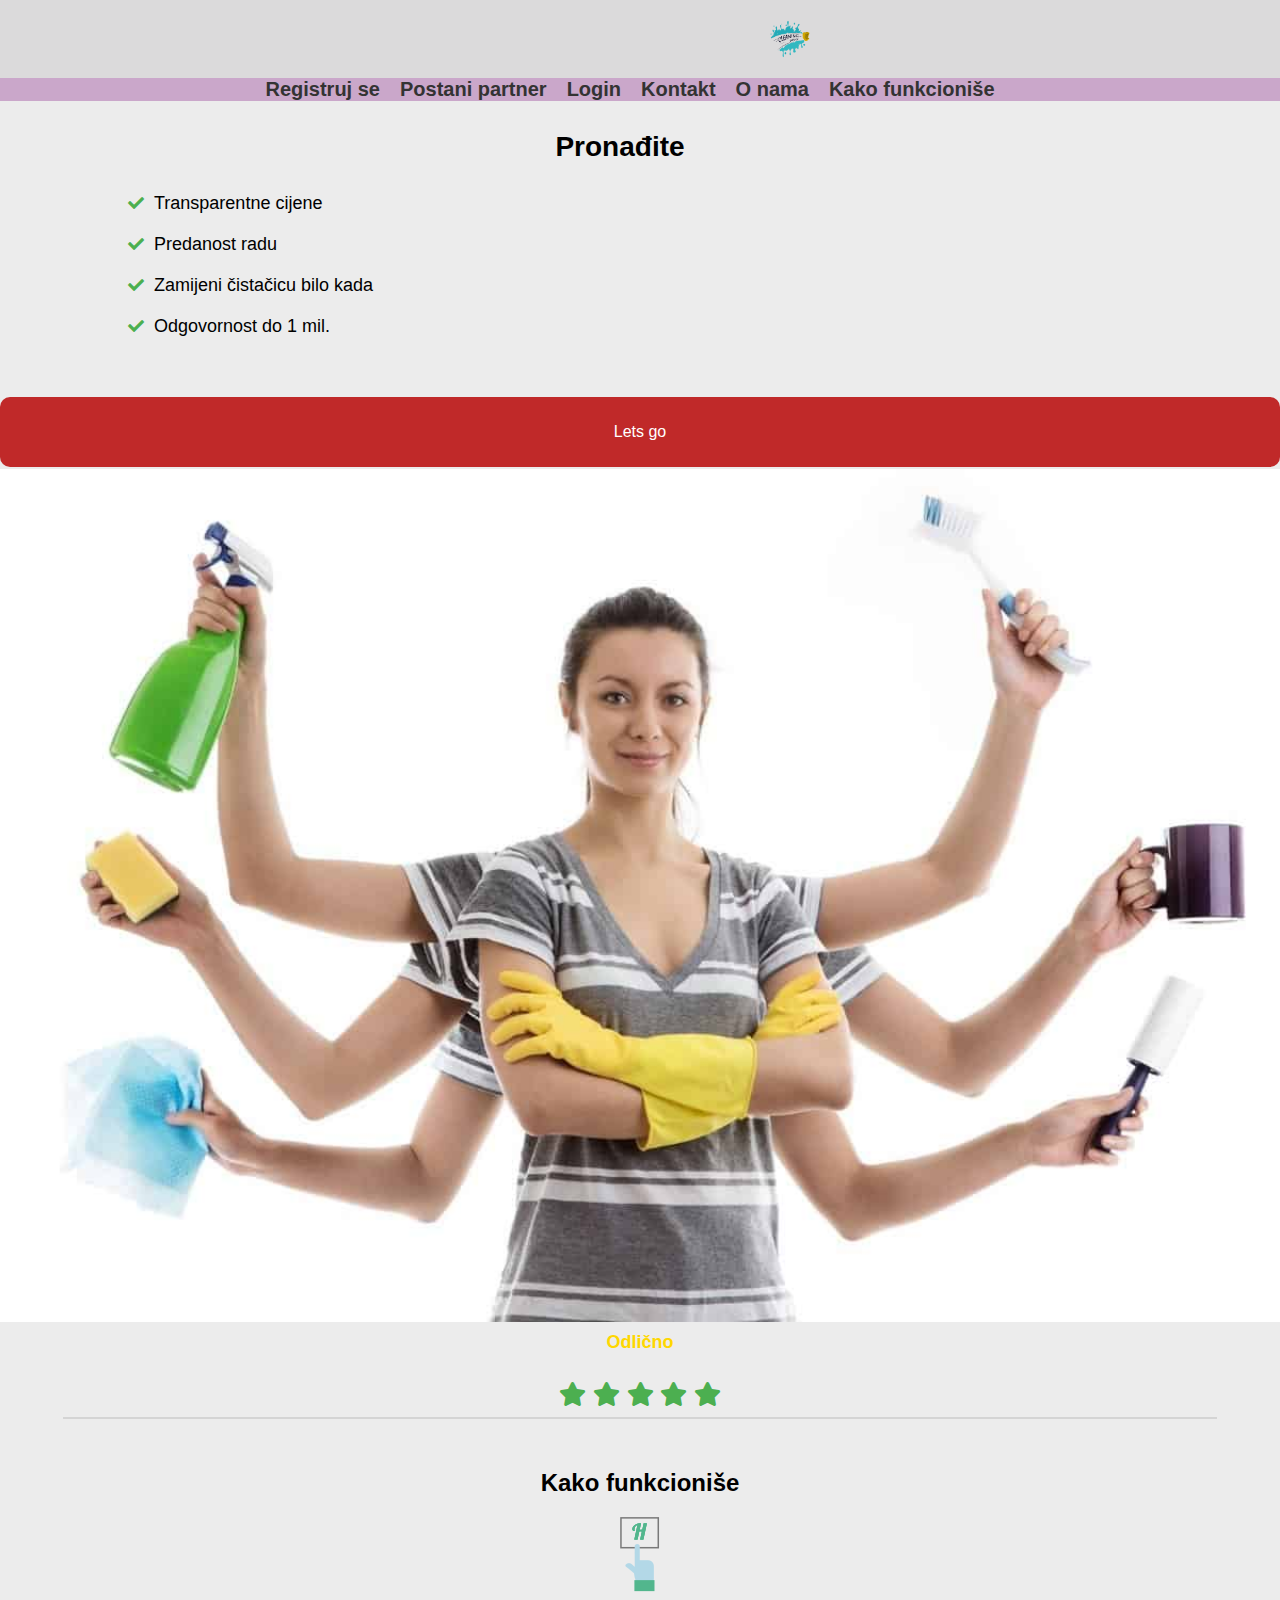
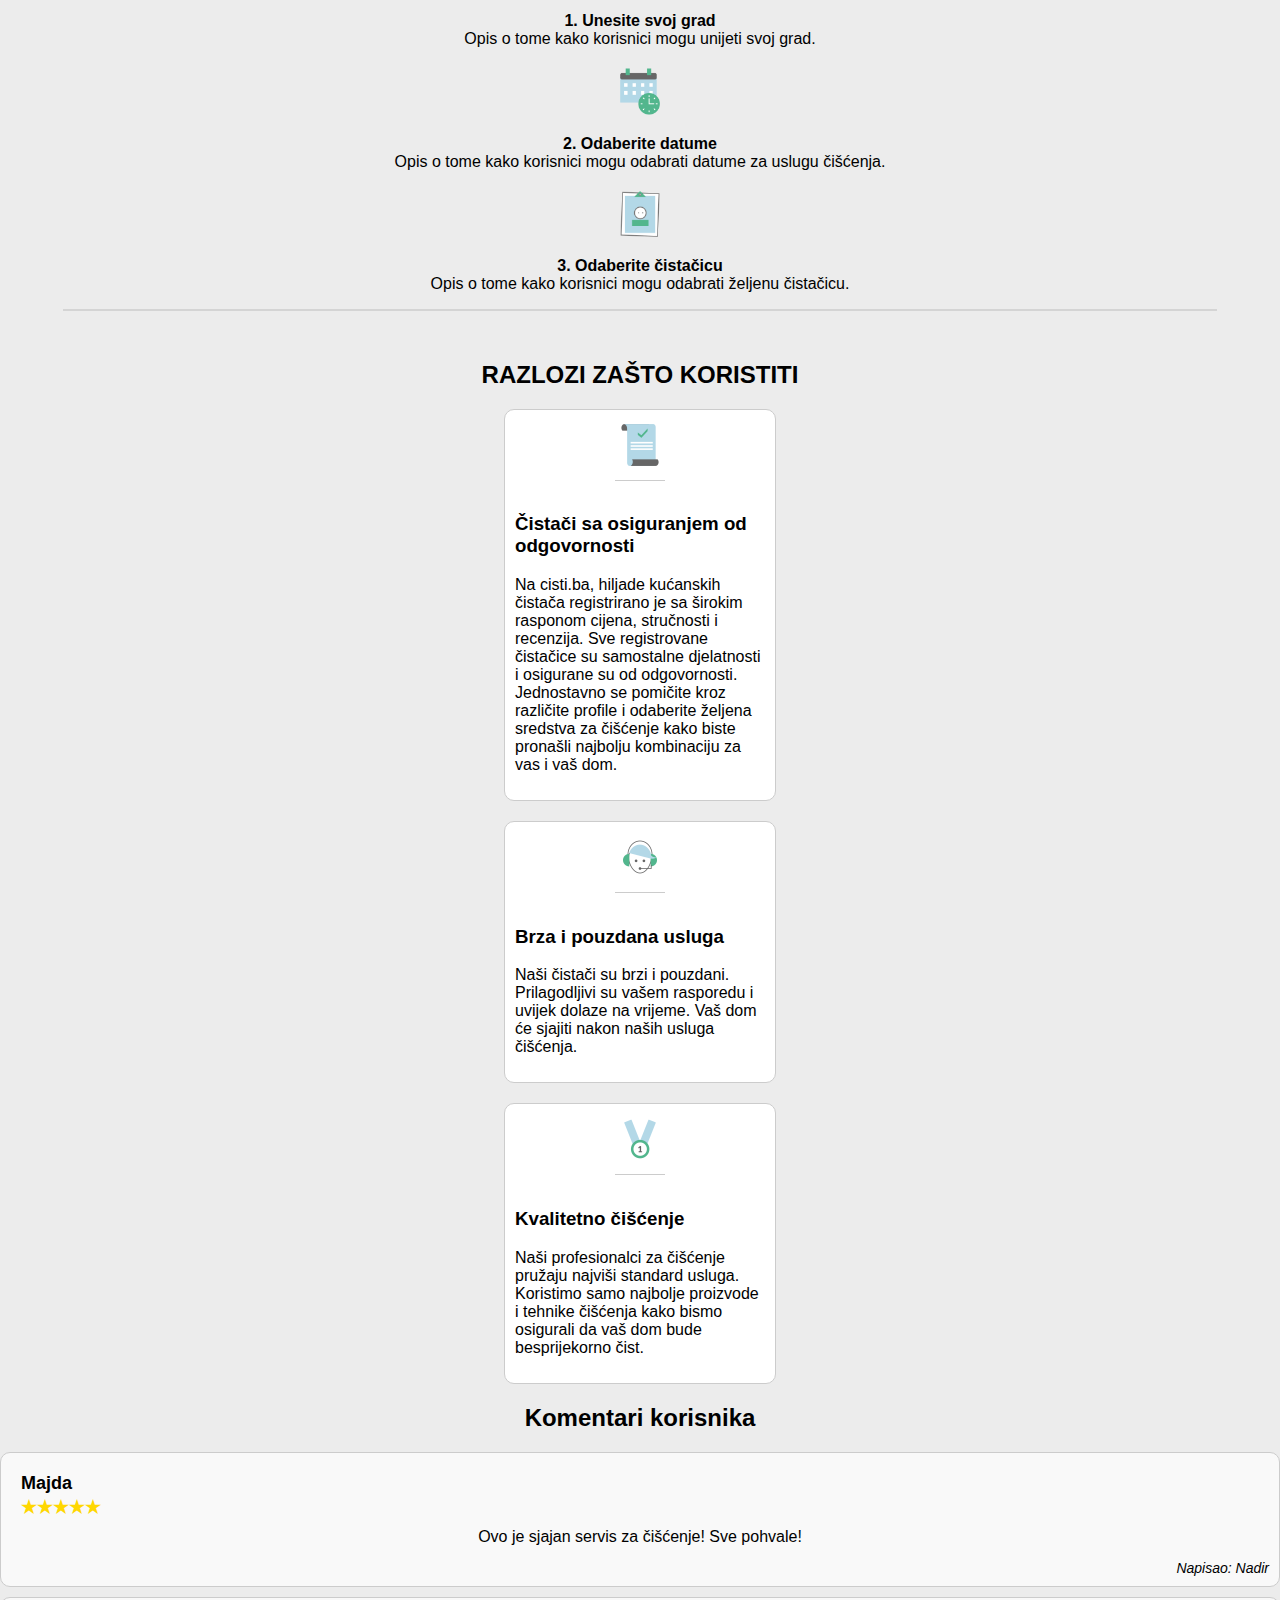
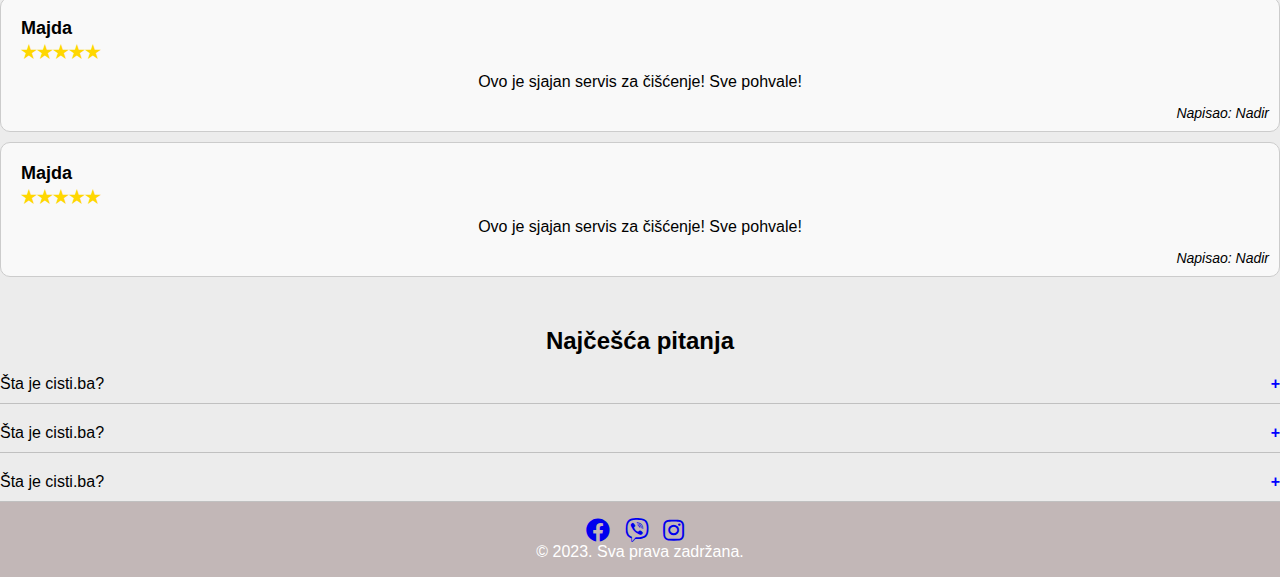
==== index.html @ 2d7dd2e0 "Add files via upload" ====
<!DOCTYPE html>
<html lang="hr">
<head>
    <meta charset="UTF-8">
    <meta name="viewport" content="width=device-width, initial-scale=1.0">
    <title>Prodaja</title>
    <link rel="stylesheet" href="style.css">
    <link rel="stylesheet" href="https://cdnjs.cloudflare.com/ajax/libs/font-awesome/5.15.3/css/all.min.css">
    <script src="index.js"></script>



</head>
<body>
    <header>
        <div class="logo">
            <img src="images/logo.png" alt="Logo ">
        </div>
        <div class="menu-toggle">
            <div class="menu-line"></div>
            <div class="menu-line"></div>
            <div class="menu-line"></div>
        </div>
    </header>

    <nav class="menu">         
        <ul>
            <li><a href="registracija.html">Registruj se</a></li>
            <li><a href="#">Postani partner</a></li>
            <li><a href="#">Login</a></li>
            <li><a href="#">Kontakt</a></li>
            <li><a href="#">O nama</a></li>
            <li><a href="#">Kako funkcioniše</a></li>
            <!-- Dodajte ostale opcije menija ovdje -->
        </ul>
    </nav>

<!-- Dodajte ovo ispod vašeg navigacijskog menija u vašem index.html fajlu -->

<!-- Dodajte ovo ispod vašeg navigacijskog menija u vašem index.html fajlu -->

<main class="main-content">
    <div class="container">
        <h1 class="main-title">Pronađite </h1>
        <div class="checkmarks">
            <div class="checkmark">
                <i class="fas fa-check"></i>
                <span>Transparentne cijene</span>
            </div>
            <div class="checkmark">
                <i class="fas fa-check"></i>
                <span>Predanost radu</span>
            </div>
            <div class="checkmark">
                <i class="fas fa-check"></i>
                <span>Zamijeni čistačicu bilo kada</span>
            </div>
            <div class="checkmark">
                <i class="fas fa-check"></i>
                <span>Odgovornost do 1 mil.</span>
            </div>
        </div>
    </div>
</main>


<!-- Dodajte ovo ispod ocjene u vašem index.html fajlu -->

<div class="red-box">
    <p>Lets go</p>
</div>


<!-- Dodajte ovo ispod vaših checkmarkova u vašem index.html fajlu -->

<div class="rating">
    <img src="images/1.jpg" alt="Ocjena">
    <p class="rating-text">Odlično</p>
    <div class="stars">
        <i class="fas fa-star"></i>
        <i class="fas fa-star"></i>
        <i class="fas fa-star"></i>
        <i class="fas fa-star"></i>
        <i class="fas fa-star"></i>
    </div>
</div>

<hr style="border: 1px solid rgb(212, 212, 212); width: 90%;">

<section class="how-it-works">
    <h2>Kako funkcioniše</h2>

    <div class="step">
        <img src="images/point_color.png" alt="Slika 1">
        <p><strong>1. Unesite svoj grad</strong><br>Opis o tome kako korisnici mogu unijeti svoj grad.</p>
    </div>

    <div class="step">
        <img src="images/callendar_color.png" alt="Slika 2">
        <p><strong>2. Odaberite datume</strong><br>Opis o tome kako korisnici mogu odabrati datume za uslugu čišćenja.</p>
    </div>

    <div class="step">
        <img src="images/provider_card_color.png" alt="Slika 3">
        <p><strong>3. Odaberite čistačicu</strong><br>Opis o tome kako korisnici mogu odabrati željenu čistačicu.</p>
    </div>
</section>

<hr style="border: 1px solid rgb(212, 212, 212); width: 90%;">


<section class="reasons-to-use">
    <h2>RAZLOZI ZAŠTO KORISTITI</h2>

    <div class="reason-box">
        <img src="images/100x100_trust_icons-02.png" alt="Slika 1">
        <div class="reason-text">
            <h3>Čistači sa osiguranjem od odgovornosti</h3>
            <p>Na cisti.ba, hiljade kućanskih čistača registrirano je sa širokim rasponom cijena, stručnosti i recenzija. Sve registrovane čistačice su samostalne djelatnosti i osigurane su od odgovornosti. Jednostavno se pomičite kroz različite profile i odaberite željena sredstva za čišćenje kako biste pronašli najbolju kombinaciju za vas i vaš dom.</p>
        </div>
    </div>

    <div class="reason-box">
        <img src="images/100x100_trust_icons-07.png" alt="Slika 2">
        <div class="reason-text">
            <h3>Brza i pouzdana usluga</h3>
            <p>Naši čistači su brzi i pouzdani. Prilagodljivi su vašem rasporedu i uvijek dolaze na vrijeme. Vaš dom će sjajiti nakon naših usluga čišćenja.</p>
        </div>
    </div>

    <div class="reason-box">
        <img src="images/100x100_trust_icons-08.png" alt="Slika 3">
        <div class="reason-text">
            <h3>Kvalitetno čišćenje</h3>
            <p>Naši profesionalci za čišćenje pružaju najviši standard usluga. Koristimo samo najbolje proizvode i tehnike čišćenja kako bismo osigurali da vaš dom bude besprijekorno čist.</p>
        </div>
    </div>
</section>


<section class="user-comments">
    <h2>Komentari korisnika</h2>
    <div class="comment-box">
        <div class="user-info">
            <div class="user-name">
                <span>Majda</span>
                <div class="rating">★★★★★</div>
            </div>
            <div class="written-by">Napisao: Nadir</div>
        </div>
        <div class="user-comment">
            Ovo je sjajan servis za čišćenje! Sve pohvale!
        </div>
    </div>
    <div class="comment-box">
        <div class="user-info">
            <div class="user-name">
                <span>Majda</span>
                <div class="rating">★★★★★</div>
            </div>
            <div class="written-by">Napisao: Nadir</div>
        </div>
        <div class="user-comment">
            Ovo je sjajan servis za čišćenje! Sve pohvale!
        </div>
    </div>
    <div class="comment-box">
        <div class="user-info">
            <div class="user-name">
                <span>Majda</span>
                <div class="rating">★★★★★</div>
            </div>
            <div class="written-by">Napisao: Nadir</div>
        </div>
        <div class="user-comment">
            Ovo je sjajan servis za čišćenje! Sve pohvale!
        </div>
    </div>
</section>


<section class="faq-section">
    <h2>Najčešća pitanja</h2>
    <div class="faq-item">
        <div class="question">
            <span class="question-text">Šta je cisti.ba?</span>
            <span class="toggle">+</span>
        </div>
        <div class="answer">
            Cisti.ba je online platforma koja povezuje korisnike sa profesionalnim čistačicama. Naš cilj je olakšati proces pronalaženja pouzdanih i kvalifikovanih čistačica za vaš dom ili poslovni prostor.
        </div>
    </div>

    <div class="faq-item">
        <div class="question">
            <span class="question-text">Šta je cisti.ba?</span>
            <span class="toggle">+</span>
        </div>
        <div class="answer">
            Cisti.ba je online platforma koja povezuje korisnike sa profesionalnim čistačicama. Naš cilj je olakšati proces pronalaženja pouzdanih i kvalifikovanih čistačica za vaš dom ili poslovni prostor.
        </div>
    </div>

    <div class="faq-item">
        <div class="question">
            <span class="question-text">Šta je cisti.ba?</span>
            <span class="toggle">+</span>
        </div>
        <div class="answer">
            Cisti.ba je online platforma koja povezuje korisnike sa profesionalnim čistačicama. Naš cilj je olakšati proces pronalaženja pouzdanih i kvalifikovanih čistačica za vaš dom ili poslovni prostor.
        </div>
    </div>
    <!-- Dodajte još FAQ stavki po istom obrascu -->
</section>


    <footer class="footer">
        <div class="footer-content">
            <div class="social-icons">
                <a href="#"><i class="fab fa-facebook"></i></a>
                <a href="#"><i class="fab fa-viber"></i></a>
                <a href="#"><i class="fab fa-instagram"></i></a>
              </div>
              
            <div class="copyright">
                &copy; 2023. Sva prava zadržana.
            </div>
        </div>
    </footer>
    



</body>
</html>
---- style.css ----
body {
    font-family: Arial, sans-serif;
    margin: 0;
    padding: 0;
    background-color: #ececec;
}

.container {
    width: 80%;
    margin: 0 auto;
}

/* Stil za HEADER */
header {
    background-color: #dbdadb; /* Boja pozadine */
    display: flex;
    justify-content: space-between;
    align-items: center;
    padding: 20px;
    box-shadow: 0 2px 5px rgba(0, 0, 0, 0.1); /* Sjena ispod headera */
}

/* Stil za logo */
.logo img {
    width: 40px; /* Prilagodite veličinu vašem logotipu */
}

/* Stil za logo samo na desktop verziji */
@media (min-width: 768px) {
    .logo img {
        display: block; /* Postavite sliku da bude blok-element */
        margin-left: 750px; /* Centriraj sliku horizontalno */
    }
}

/* FOOTER */
footer {
    background: #c2b7b7;
    color: white;
    text-align: center;
    padding: 1rem 0;
    width: 100%;
    clear: both; /* Dodajte clear property kako biste spriječili preklapanje sa sadržajem */
}

/* Postavite željenu veličinu ikonica */
.social-icons a img {
    width: 24px;
    height: 24px;
    margin: 0 8px;
}

/* Centriraj tekst i ikonice unutar footera */
.footer-content {
    text-align: center;
}

/* Povećajte veličinu i postavite crnu boju za Font Awesome ikone */
.social-icons a i {
    font-size: 24px;
    margin-right: 10px;
}



/* Stil za LOGO samo na desktop verziji */
@media (min-width: 768px) {
    .logo img {
        display: block; /* Postavite sliku da bude blok-element */
        margin-left: 750px; /* Centriraj sliku horizontalno */
    }
}

/* Stil za ikonu za otvaranje menija MENI */
.menu-toggle {
    display: none; /* Početno sakrijte ikonu na većim ekranima */
    flex-direction: column;
    cursor: pointer;
}

.menu-line {
    width: 25px;
    height: 3px;
    background-color: #333; /* Boja linija */
    margin: 3px 0;
}

/* Stil za navigacijski meni */
.menu {
    display: flex;
    align-items: center;
    background-color: rgb(202, 167, 202);
}

.menu ul {
    list-style: none;
    padding: 0;
    margin: 0;
    display: flex;
    flex-direction: column; /* Dodajte ovu liniju kako biste postavili smjer na "column" */
    font-size: 20px;
}

.menu li {
    margin-right: 20px; /* Razmak između opcija menija */
}

.menu a {
    text-decoration: none;
    color: #333; /* Boja teksta */
    font-weight: bold;
    transition: color 0.3s ease; /* Animacija promjene boje teksta */
}

.menu a:hover {
    color: #ff6600; /* Boja teksta prilikom prelaska mišem */
}


/* Stil za MENI na desktop uređaju */
@media (min-width: 768px) {
    .menu {
        display: flex;
        justify-content: center; /* Centrirajte stavke menija horizontalno */
    }

    .menu ul {
        display: flex;
        flex-direction: row; /* Postavite smjer na "row" da stavke menija budu jedna pored druge */
    }

    .menu li {
        margin-right: 20px; /* Razmak između stavki menija na desktop verziji */
        margin-bottom: 0; /* Uklonite razmak s donje strane stavki menija na desktop verziji */
    }
}


/* Stil za MENI na mobilnim uređajima */
@media (max-width: 768px) {
    .menu-toggle {
        display: flex;
        justify-content: flex-end; /* Pomerite ikonu menija s desne strane */
    }

    /* Stil za MENI koji se otvara */
    .menu {
        display: none;
        position: fixed; /* Fiksirajte meni na ekranu */
        top: 60px;
        left: 0;
        width: 100%;
        height: 100%;
        background-image: linear-gradient(to left, rgba(255, 255, 255, 1) 70%, rgba(196, 196, 196, 0.6) 30%);
    
        z-index: 9999; /* Postavite viši z-index da prekrije sve ostalo */
        flex-direction: column;
        align-items: flex-end; /* Poravnajte stavke s desne strane */
        justify-content: flex-start; /* Poravnajte meni prema vrhu */
        padding-right: 10%; /* Dodajte prostor s desne strane */
        overflow-y: hidden; /* Onemogućite skrolovanje na stranici */
    }

    .menu.active {
        display: flex;
    }

    /* Stil za opcije menija MENI */
    .menu ul {
        list-style: none;
        padding: 0;
        margin: 0;
        text-align: right; /* Poravnajte tekst s desne strane */
        padding-top: 30px; /* Pomjerite tekst prema dolje */
    }

    .menu li {
        margin-bottom: 10px;
    }

    .menu a {
        text-decoration: none;
        color: #807f7f;
        font-weight: bold;
        font-size: 1.4rem;
        line-height: 1.6rem;
        transition: color 0.3s ease;
        margin-right: 10px; /* Pomjerite slova prema dolje */
        font-family: Arial, sans-serif;
    }

    .menu a:hover {
        color: #ff6600;
    }
}

  /* Dodajte ove stilove u vaš CSS fajl (style.css) */

/* Stil za naslov */
.main-title {
    font-size: 28px;
    font-weight: bold;
    text-align: center;
    margin-top: 30px;
    margin-left: -40px;
}

/* Dodajte ove stilove u vaš CSS fajl (style.css) */

/* Stil za checkmarkove */
.checkmarks {
    display: flex;
    flex-direction: column;
    align-items: flex-start; /* Postavite da se checkmarkovi i tekst prikažu s lijeva na desno */
    margin-top: 20px;
}

.checkmark {
    display: flex;
    align-items: center;
    margin: 10px 0;
}

.checkmark i {
    margin-right: 10px;
    color: #4CAF50; /* Boja checkmark ikone */
}

.checkmark span {
    font-size: 18px; /* Veličina teksta uz checkmark */
}

/* Dodajte ove stilove u vaš CSS fajl (style.css) */

/* Stil za ocjenu */
.rating {
    display: flex;
    flex-direction: column;
    align-items: center;
    margin-top: 20px;
}

.rating img {
    width: 100%; /* Prilagodite veličinu slike prema vašoj želji */
}

.rating-text {
    font-weight: bold;
    margin-top: 10px;
}

.stars {
    color: #4CAF50; /* Boja zvjezdica */
    font-size: 24px; /* Veličina zvjezdica */
    margin-top: 10px;
}


/* Dodajte ove stilove u vaš CSS fajl (style.css) */

.red-box {
    background-color: rgb(192, 41, 41);
    color: white;
    padding: 10px;
    text-align: center;
    margin-top: 50px;
    border-radius: 10px; /* Dodajte zaobljenost ivicama */
}

/* Smanjivanje cijelog crvenog okvira za mobilnu verziju */
@media (max-width: 768px) {
    .red-box {
        width: 70%; /* Postavite širinu na manje od 100% (na primjer, 80%) */
        margin: 0 auto; /* Centrirajte okvir na sredinu */
        padding: 8px; /* Smanjite unutarnji prostor oko teksta */
        font-size: 14px; /* Smanjite veličinu fonta */
        border-radius: 10px; /* Smanjite zaobljenost ivicama */
        margin-top: 50px; /* Smanjite margine prema gore */
    }
}


.how-it-works {
    text-align: center;
    margin-top: 50px;
}

.step {
    margin-top: 20px;
}

.step img {
    width: 40px; /* Prilagodite veličinu slike prema potrebi */
}



.reasons-container {
    display: flex;
    flex-direction: column; /* Postavite smjer na column kako bi boxovi bili jedan ispod drugog */
    align-items: center; /* Centrirajte sadržaj horizontalno */
    justify-content: center; /* Centrirajte sadržaj vertikalno */
}

.reasons-to-use {
    text-align: center;
    margin-top: 50px;
}

.reason-box {
    margin-top: 20px;
    margin-bottom: 20px !important; /* Dodajte !important pravilo */
    border: 1px solid #ccc;
    padding: 10px;
    border-radius: 10px;
    max-width: 250px;
    margin: 0 auto;
    background-color: #ffffff;
}




.reason-box img {
    width: 20%; /* Slika će popuniti cijelu širinu boxa */
    border-bottom: 1px solid #ccc; /* Linija ispod slike */
    padding-bottom: 10px; /* Razmak između slike i teksta */
}

.reason-text {
    text-align: left;
    padding-top: 10px; /* Razmak između slike i teksta */
}


h2 {
    text-align: center;
}


.comment-box {
    background-color: #f9f9f9;
    border: 1px solid #ccc;
    border-radius: 10px;
    padding: 20px;
    margin-top: 10px;
    position: relative;
}

.user-info {
    display: flex;
    justify-content: space-between;
    align-items: flex-start;
    margin-bottom: 10px;
}

.user-name {
    font-weight: bold;
    font-size: 18px;
}

.rating {
    color: #FFD700;
    font-size: 18px;
    margin-top: 2px;
}

.user-comment {
    font-size: 16px;
    text-align: center;
    margin-bottom: 20px;
}

.written-by {
    font-style: italic;
    font-size: 14px;
    position: absolute;
    bottom: 10px;
    right: 10px;
}




.faq-section {
    margin-top: 50px;
}

.faq-item {
    margin-top: 20px;
}

.question {
    display: flex;
    justify-content: space-between;
    align-items: center;
    border-bottom: 1px solid rgb(192, 192, 192); /* Crvena linija ispod pitanja */
    padding-bottom: 10px;
}

.question-text {
    flex: 1;
}

.answer {
    display: none;
}

.toggle {
    cursor: pointer;
    color: blue;
    font-weight: bold;
}
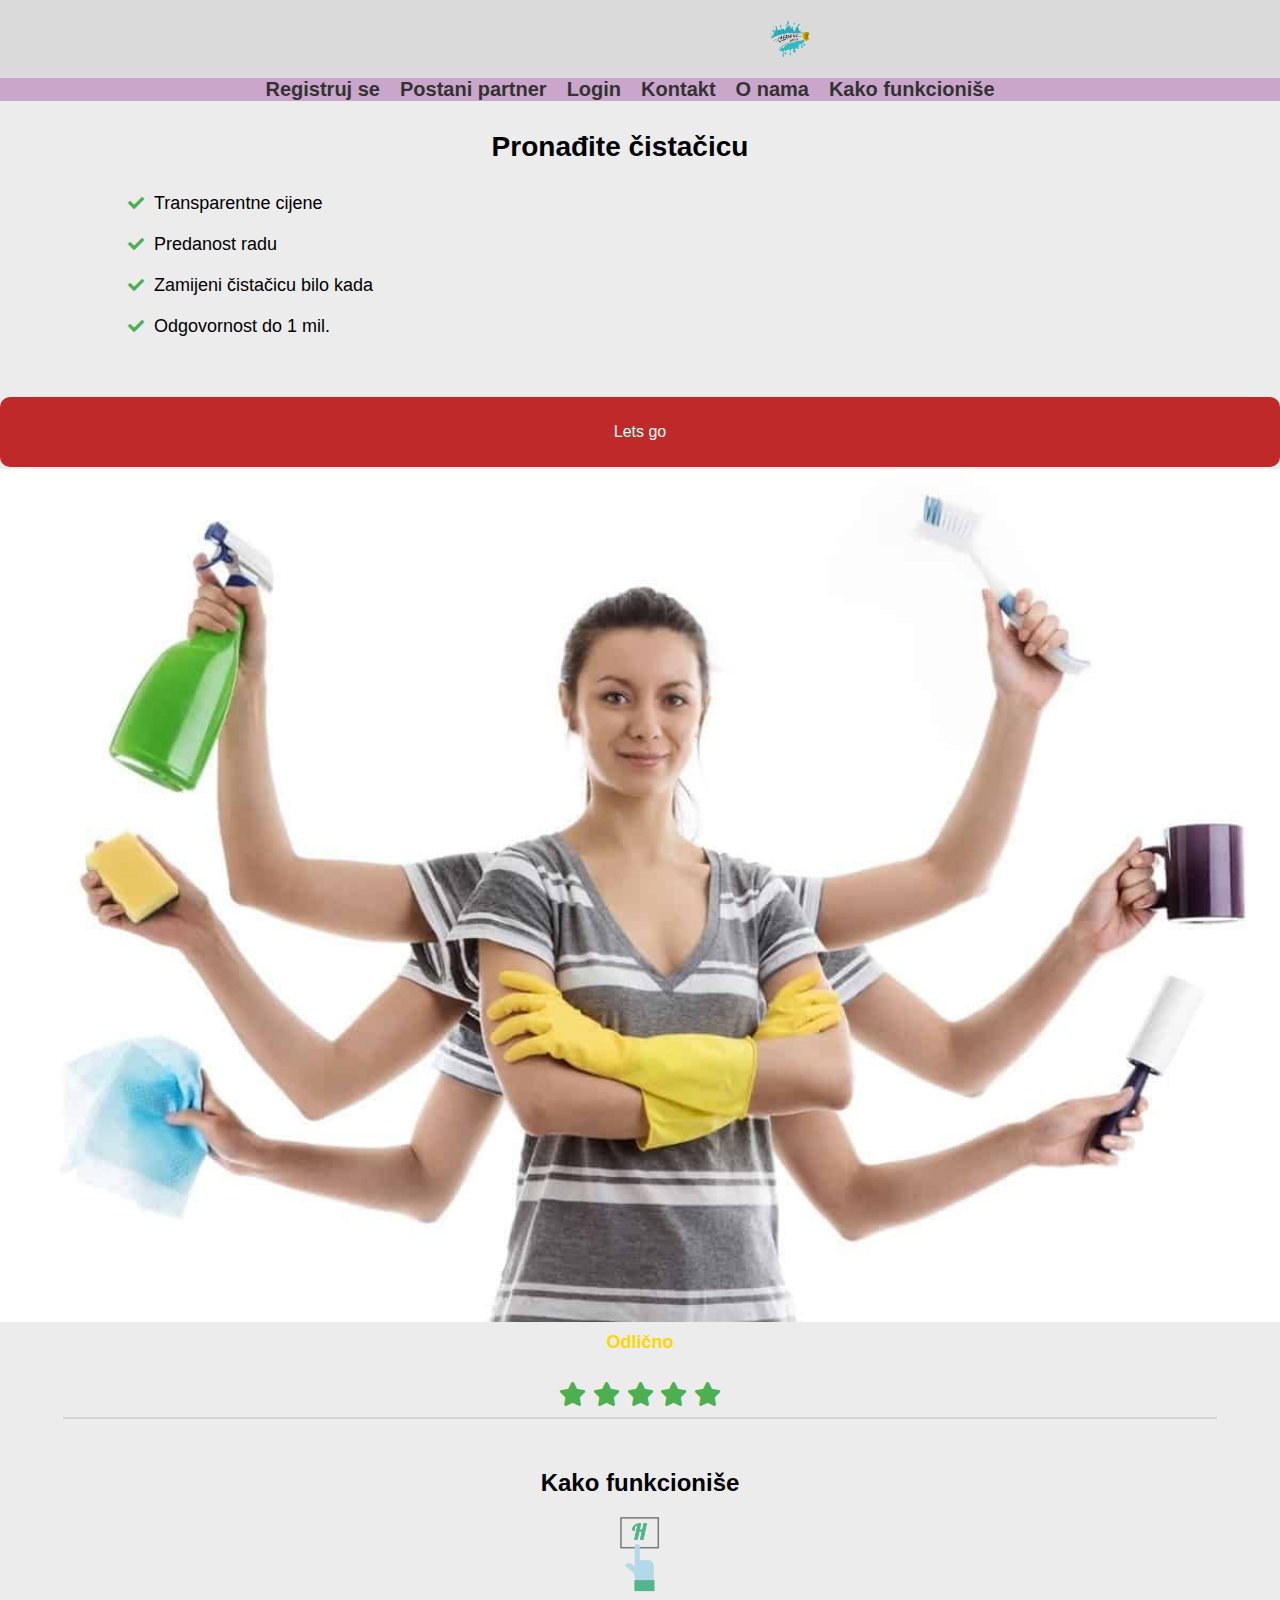
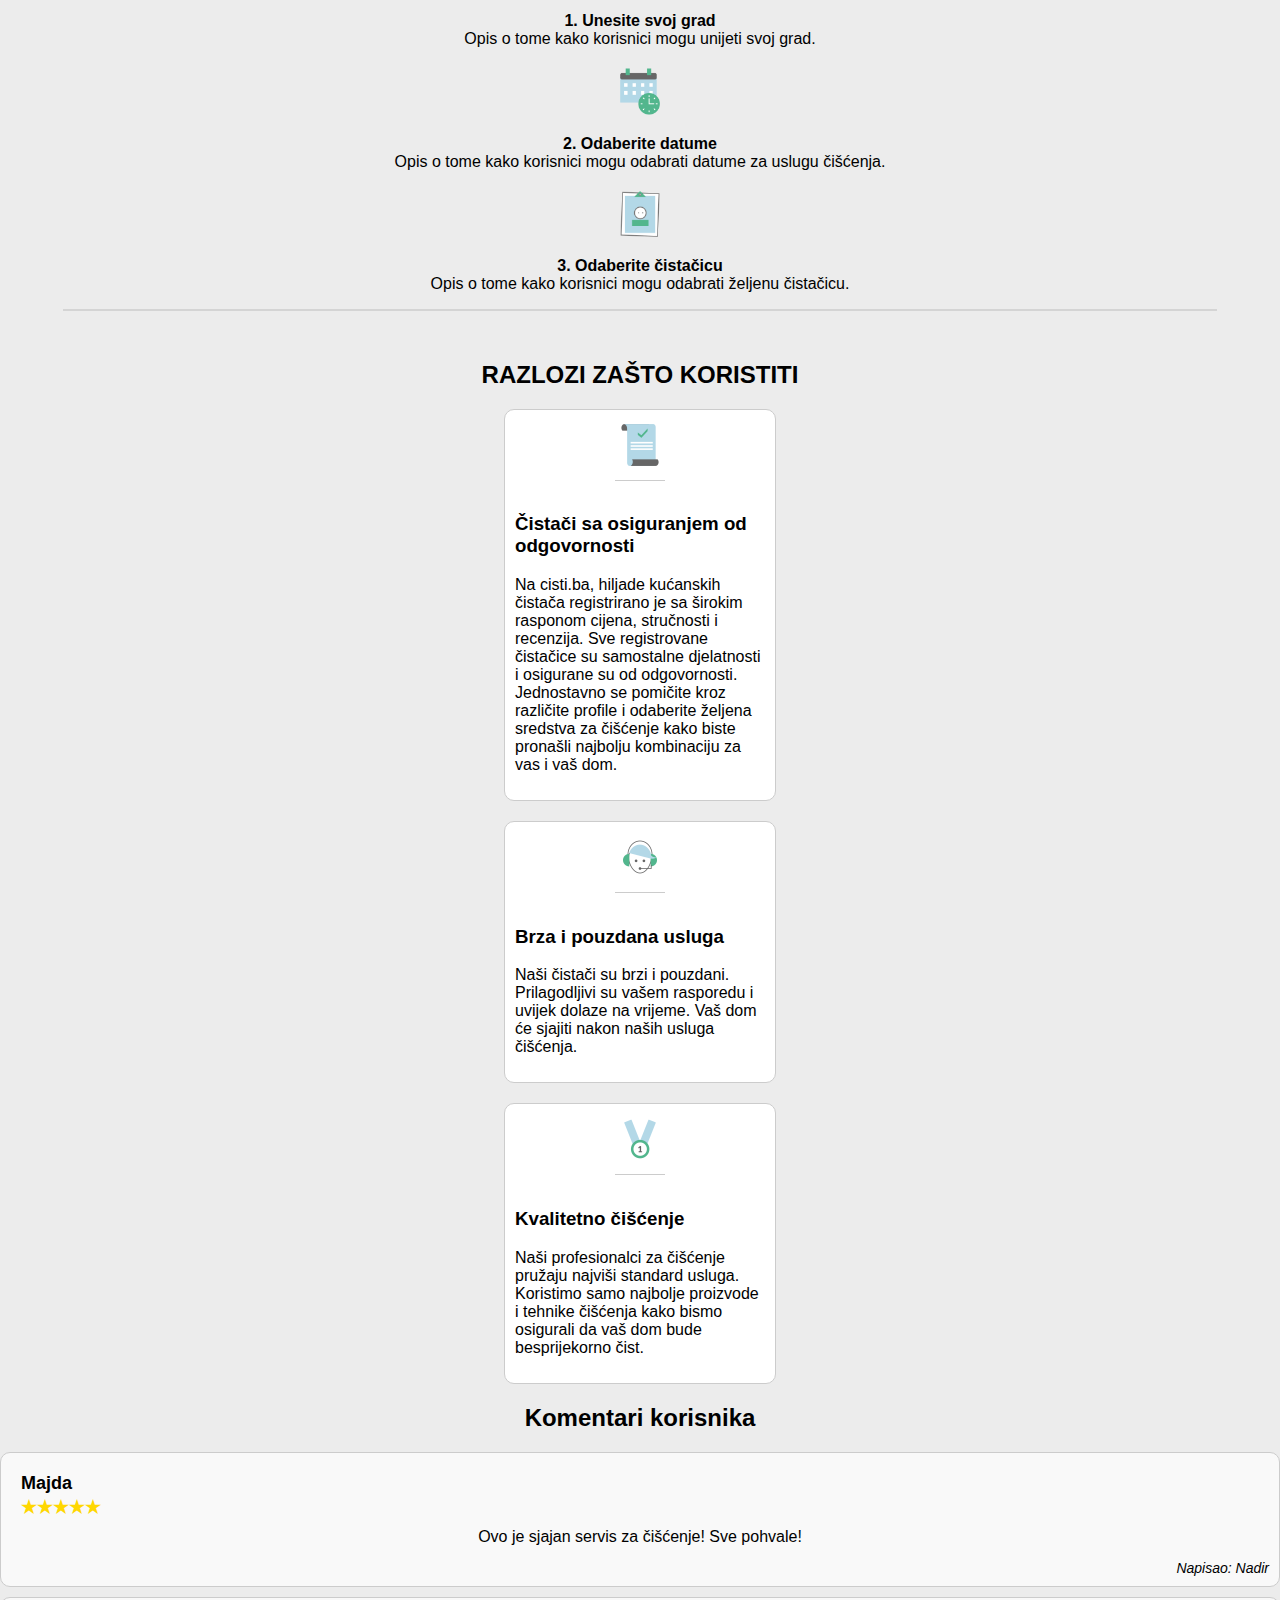
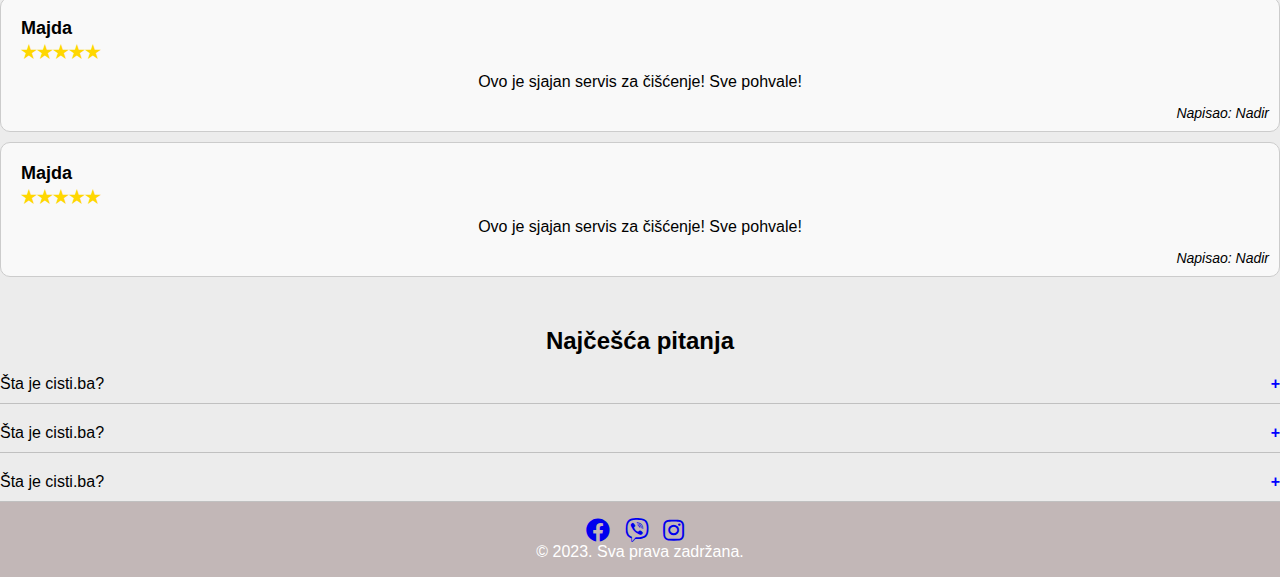
==== commit c3b20a09: "Update index.html" ====
--- a/index.html
+++ b/index.html
@@ -41,7 +41,7 @@
 
 <main class="main-content">
     <div class="container">
-        <h1 class="main-title">Pronađite </h1>
+        <h1 class="main-title">Pronađite čistačicu </h1>
         <div class="checkmarks">
             <div class="checkmark">
                 <i class="fas fa-check"></i>
@@ -232,4 +232,4 @@
 
 
 </body>
-</html>+</html>
